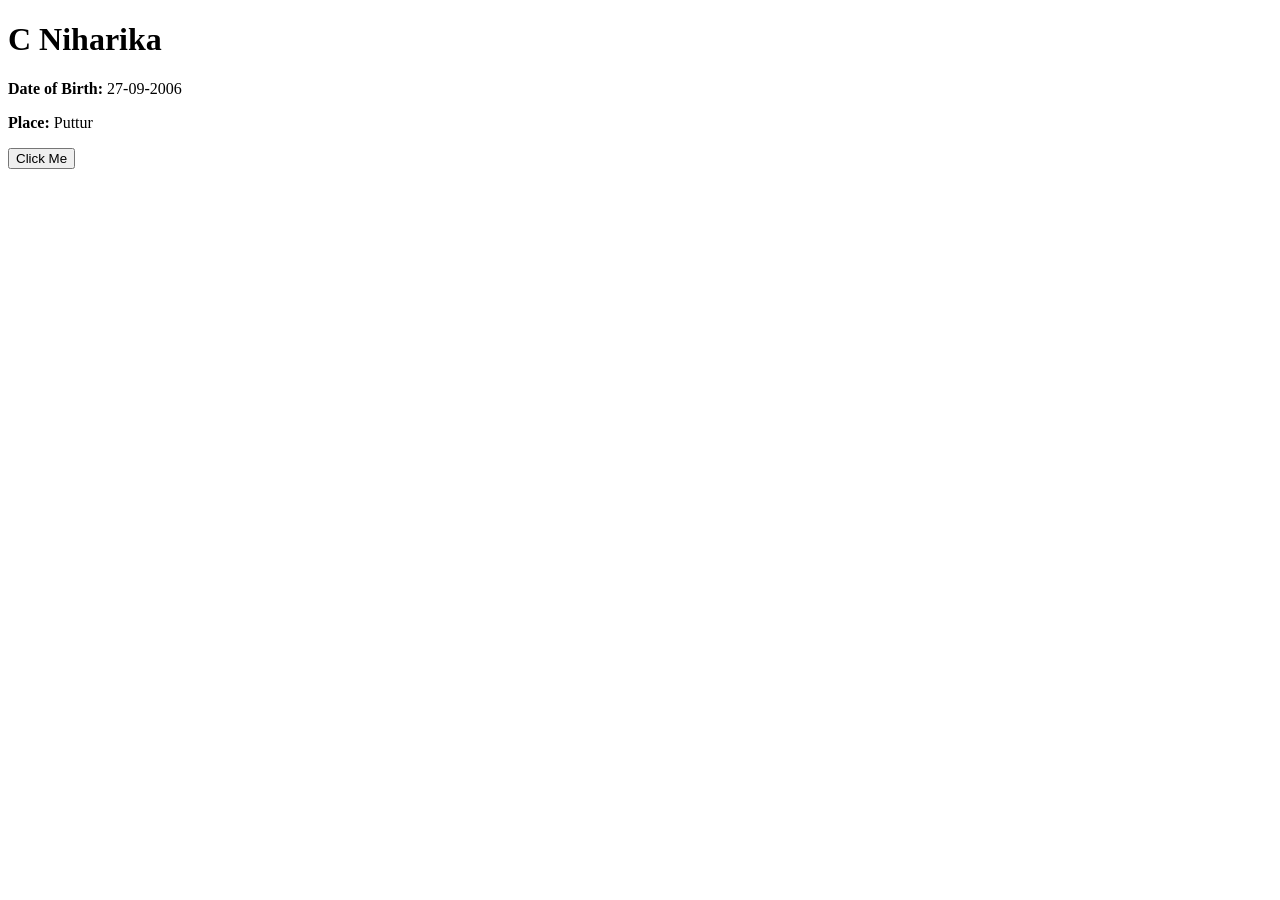
==== index.html @ 6f4fff0d "Update and rename README.md to index.html" ====
<!DOCTYPE html>
<html lang="en">
<head>
    <meta charset="UTF-8">
    <meta name="viewport" content="width=device-width, initial-scale=1.0">
    <title>C Niharika Profile</title>
    <link rel="stylesheet" href="style.css">
</head>
<body>

    <div class="card">
        <h1>C Niharika</h1>
        <p><strong>Date of Birth:</strong> <span id="dob">27-09-2006</span></p>
        <p><strong>Place:</strong> <span id="place">Puttur</span></p>

        <button onclick="showMessage()">Click Me</button>
        <p id="message"></p>
    </div>

    <script src="script.js"></script>
</body>
</html
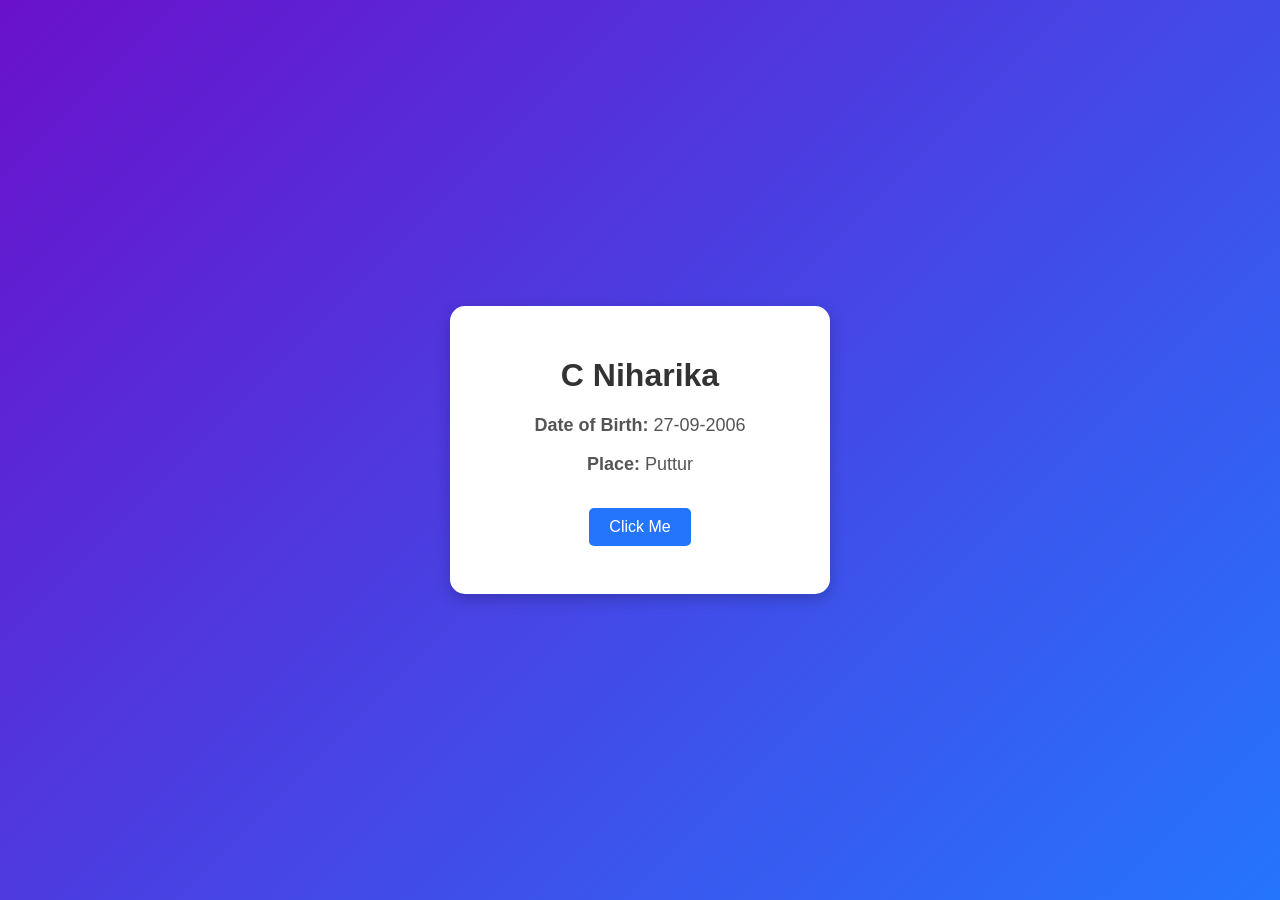
==== commit b5060501: "Add initial HTML structure for profile page" ====
--- a/index.html
+++ b/index.html
@@ -19,4 +19,4 @@
 
     <script src="script.js"></script>
 </body>
-</html
+</html>
--- a/style.css
+++ b/style.css
@@ -0,0 +1,49 @@
+body {
+    margin: 0;
+    padding: 0;
+    font-family: Arial, sans-serif;
+    background: linear-gradient(135deg, #6a11cb, #2575fc);
+    display: flex;
+    justify-content: center;
+    align-items: center;
+    height: 100vh;
+}
+
+.card {
+    background: white;
+    padding: 30px;
+    border-radius: 15px;
+    text-align: center;
+    box-shadow: 0 5px 15px rgba(0,0,0,0.2);
+    width: 320px;
+}
+
+h1 {
+    color: #333;
+}
+
+p {
+    color: #555;
+    font-size: 18px;
+}
+
+button {
+    background-color: #2575fc;
+    color: white;
+    border: none;
+    padding: 10px 20px;
+    margin-top: 15px;
+    border-radius: 5px;
+    cursor: pointer;
+    font-size: 16px;
+}
+
+button:hover {
+    background-color: #1a5ed8;
+}
+
+#message {
+    margin-top: 15px;
+    color: #2575fc;
+    font-weight: bold;
+}
